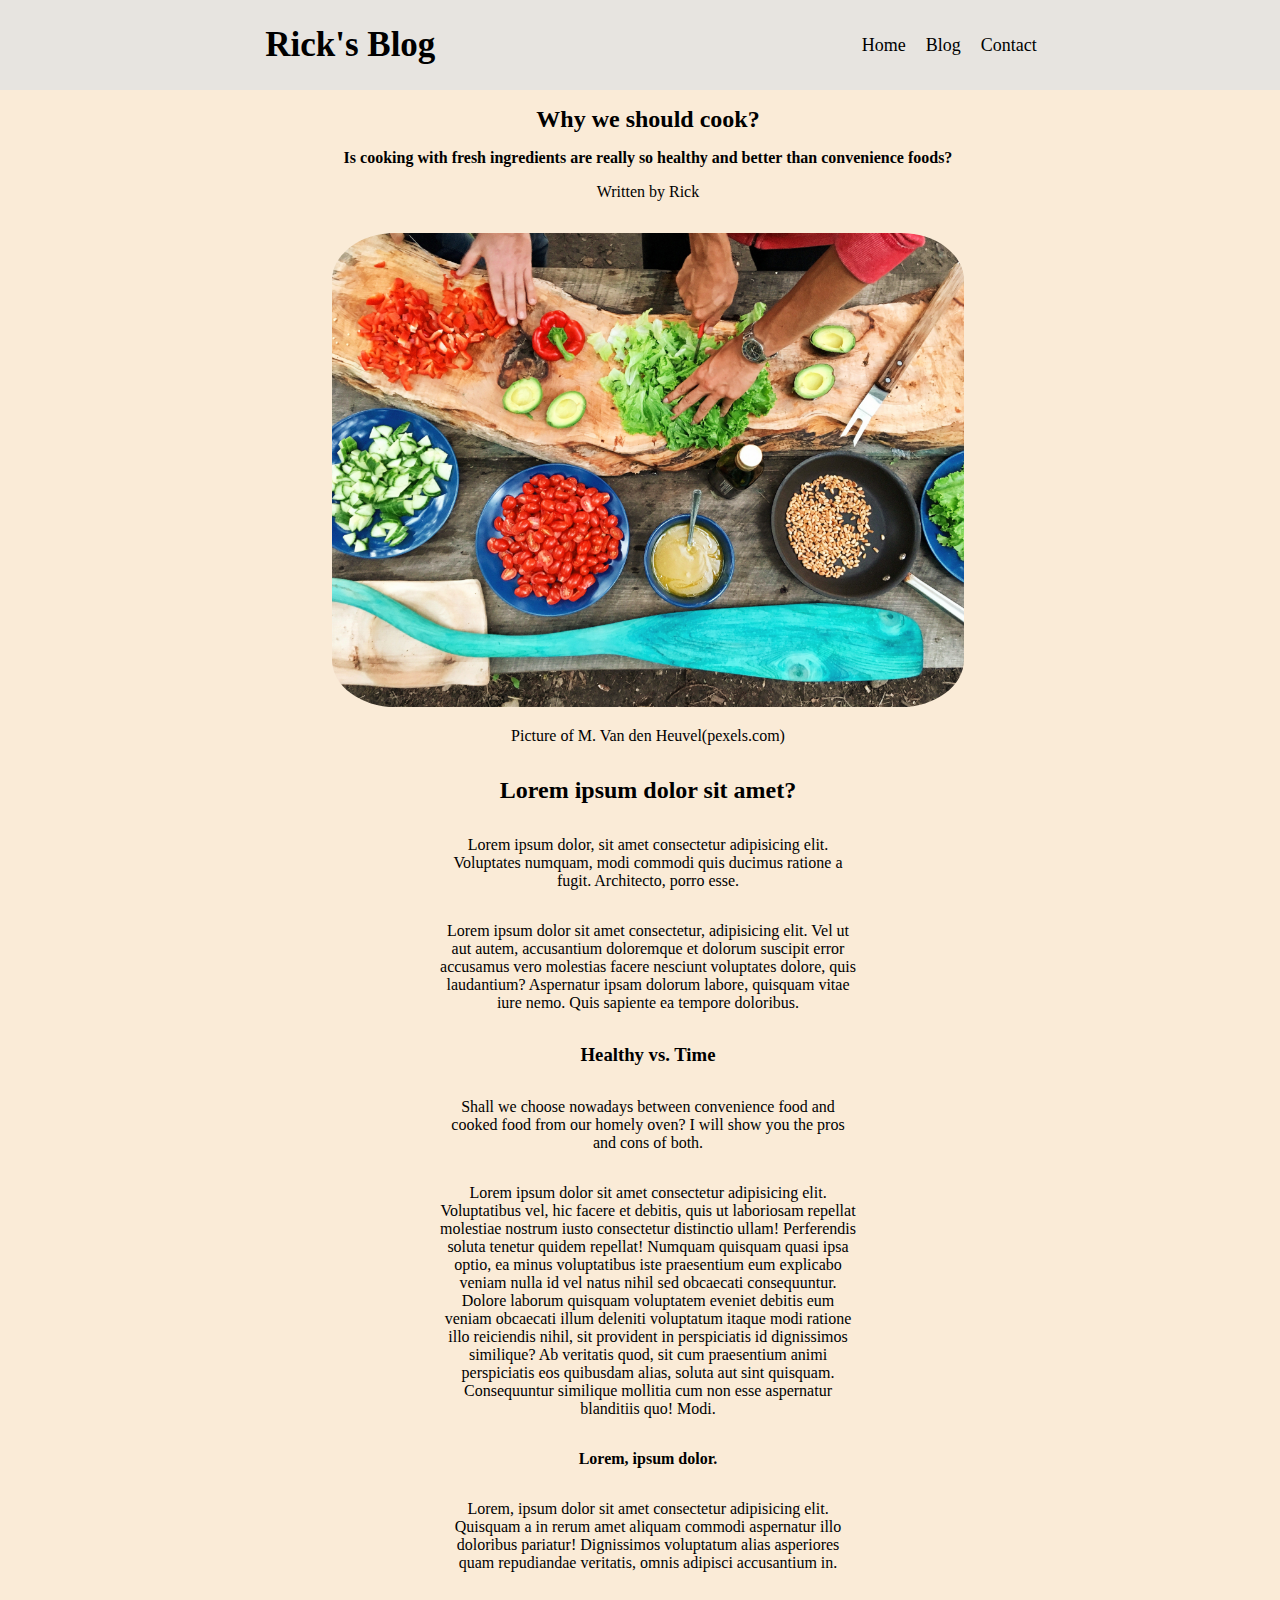
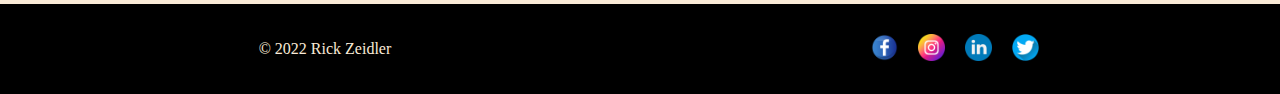
==== blog.html @ 9a5e8485 "first commit" ====
<!DOCTYPE html>
<html lang="en">
<head>
    <meta charset="UTF-8">
    <meta http-equiv="X-UA-Compatible" content="IE=edge">
    <meta name="description" content="Rick is a professional cook, outdoor enthusiasm and always curious to discover unknown things and places!">
    <meta name="robots" content="index, follow">
    <meta name="viewport" content="width=device-width, initial-scale=1.0">
    <link rel="stylesheet" href="/styles/main.css">
    <link rel="shortcut icon" href="/icons/birdhouse_tweet_twitter_icon_127117.png" type="image/x-icon">
    <title>Blog Post</title>
</head>
<body>
    <header class="header">
        <nav>
            <div class="logo">
                <a href="index.html">
                    <h1>Rick's Blog</h1>
                </a>
            </div>
            <div class="nav-links">
                <ul class="menu">
                    <li><a href="index.html">Home</a></li>
                   <li><a href="blog.html">Blog</a></li>
                   <li><a href="#contact">Contact</a></li>
                </ul>
            </div>
         </nav>
    </header>
    <main class="blog-main">
        <header class="header-article">
            <h2>Why we should cook?</h2>
            <h4>Is cooking with fresh ingredients are really so healthy and better than convenience foods? </h4>
            <p>Written by Rick</p>
        </header>
        <article class="article">
            <figure class="blog-img">
                <img src="/IMG/pexels-maarten-van-den-heuvel-2284166.jpg" alt="cooking">
                <figcaption>Picture of M. Van den Heuvel(pexels.com)</figcaption>
            </figure>
            <div class="random-post">
            <h2>Lorem ipsum dolor sit amet?</h2>
            <p>Lorem ipsum dolor, sit amet consectetur adipisicing elit.
                Voluptates numquam, modi commodi quis ducimus ratione a fugit. Architecto, porro esse.
            </p>
            <p>Lorem ipsum dolor sit amet consectetur, adipisicing elit. Vel ut aut autem,
                accusantium doloremque et dolorum suscipit error accusamus vero molestias 
                facere nesciunt voluptates dolore, quis laudantium? Aspernatur ipsam dolorum labore, 
                quisquam vitae iure nemo. Quis sapiente ea tempore doloribus.
            </p>
            <h3>Healthy vs. Time</h3>
            <p>Shall we choose nowadays between convenience food and cooked food from our homely oven? I will show you the pros and cons of both.</p>
            <p>Lorem ipsum dolor sit amet consectetur adipisicing elit. Voluptatibus vel, hic facere et debitis, quis ut laboriosam repellat molestiae nostrum iusto consectetur distinctio ullam! Perferendis soluta tenetur quidem repellat! Numquam quisquam quasi ipsa optio, ea minus voluptatibus iste praesentium eum explicabo veniam nulla id vel natus nihil sed obcaecati consequuntur. Dolore laborum quisquam voluptatem eveniet debitis eum veniam obcaecati illum deleniti voluptatum itaque modi ratione illo reiciendis nihil, sit provident in perspiciatis id dignissimos similique? Ab veritatis quod, sit cum praesentium animi perspiciatis eos quibusdam alias, soluta aut sint quisquam. Consequuntur similique mollitia cum non esse aspernatur blanditiis quo! Modi.</p>
            <h4>Lorem, ipsum dolor.</h4>
            <p>Lorem, ipsum dolor sit amet consectetur adipisicing elit. Quisquam a in rerum amet aliquam commodi aspernatur illo doloribus pariatur! Dignissimos voluptatum alias asperiores quam repudiandae veritatis, omnis adipisci accusantium in.</p>
            </div>
        </article>
    </main>
    <footer class="footer">
        <p> &#169; 2022 Rick Zeidler</p>
        <section class="contacta" id="contact">
            <div class="sm-footer">
                <ul class ="menu">
                    <li><a href="#"><img src="/icons/facebook.png" alt=""></a></li>
                    <li><a href="#"><img src="/icons/instagram.png" alt=""></a></li>
                    <li><a href="#"><img src="/icons/linkedin.png" alt=""></a></li>
                    <li><a href="#"><img src="/icons/twitter.png" alt=""></a></li>
                </ul>
            </div>
        </section>
    </footer>
</body>
</html>
---- styles/main.css ----
/* style-sheet for mobile devices*/
@import "mobile.css" (max-width: 600px);

/* style-sheet for tablet devices*/
@import "tablet.css" (min-width: 601px) and (max-width: 1280px);

/* style-sheet for bigger devices than 1080px*/
@import "desktop.css" (max-width: 1920px);

/* global settings */
* {
  padding: 0;
  margin: 0;
  box-sizing: border-box;
}

html {
  font-size: 100%;
  background: antiquewhite;
}

li {
  list-style: none;
}

a {
  text-decoration: none;
  color: black;
}

h1,h2,h3,h4,p,figcaption {
  text-align: center;
  margin: 1rem;
}

hr {
  margin: 1.5rem;
}

.sm-footer > img{
  width: 3vh;
}

figure {
  width: 100%;
}

nav {
  width: 100%;
  display: flex;
  justify-content: space-around;
  min-height: 10vh;
  align-items: center;
  background: rgba(226, 226, 226, .8);
  padding: 0 25px;
  transition: 0.3s;
}

.logo a{
  display: block;
}

.logo a h1 {
  display: block;
  width: 100%;
  font-size: 35px;
}

.nav-links {
  display: flex;
  justify-content: space-between;
  align-items: center;
}

.menu {
  display: flex;
  justify-content: center;
  flex-direction: row;
  align-items: center;
  z-index: 1;
  transition: 0.5s;
}

.menu li a {
  display: block;
  padding: 20px 10px;
  font-size: 18px;
  line-height: 1;
  transition: 0.3s;
}

.menu li a:hover {
  box-shadow: 0 -5px 0 black inset,
  500px 0 0 rgba(230, 227, 227, 0.03) inset;
  padding: 30px 25px 30px 25px;
  color: coral;
}

.sm-footer img{
  width: 3vh;
}

/* content section home site */
.content-container {
  display: grid;
  grid-template-columns: 1fr 3fr;
  grid-template-rows: minmax(100px, auto);
  grid-template-areas: 
  "left-content right-content"
  "left-content right-content";
}

.content-container h2 {
  display: block;
  margin: 2rem;
  text-decoration: underline;
}

/* styles for author content */
.left-content {
  border-right: 1px solid gray;
  height: 750px;
  margin-right: 2rem;
  display: flex;
  justify-content: center;
  align-items: center;
}

.author-img figure {
  margin: 3rem;
}

.author-img img {
  width: 15vw;
  border-radius: 50%;
  border: 1px solid black;
  display: block;
  position: relative;
}

/* styles for the grid categories */
.featured-articles {
  display: grid;
  grid-template-columns: 1fr 1fr;
  grid-template-rows: 1fr 1fr;
  grid-template-areas: 
  " a b "
  " a b "
  " c d "
  " c d ";
  gap: 1.5rem;
  text-align: center;
  justify-content: center;
  align-items: center;
}

.a {
  grid-area: a;
}

figure a:hover {
  color: coral;
}

.b {
  grid-area: b;
}
.c {
  grid-area: c;
}
.d {
  grid-area: d;
}

.box {
  border-radius: 5px;
}

.box img {
  width: 60%;
  height: 60%;
  border: 1px solid black;
  border-radius: 50%;
  margin-top: 1rem;
}

.box:hover {
  transform: scale(1.2) perspective(1px);
  font-weight: bold;
  color: coral;
}

/* blog site settings */
.blog-main {
  display: grid;
  grid-template-columns: 1fr;
  grid-template-rows: auto;
  grid-template-areas: 
  " ha ha"
  " article"
  " article"
  " ra";
  justify-content: center;
  align-items: center;
  gap: 1rem;
  text-align: center;
}

.header-article {
  grid-area: ha;
}

.article {
  grid-area: article;
}

.article > .blog-img img{
  width: 50%;
  border-radius: 10%;
}

.random-post {
  grid-area: ra;
  width: 50vh;
  display: inline-grid;
  text-align: center;
}

/* global footer */  
.footer {
    display: grid;
    grid-template-columns: 1fr 1fr;
    grid-template-rows: auto;
    grid-template-areas: 
    "p sm-footer";
    color: antiquewhite;
    background: black;
    justify-content: space-around;
    align-items: center;
    min-height: 10vh;
    padding: 10px;
}
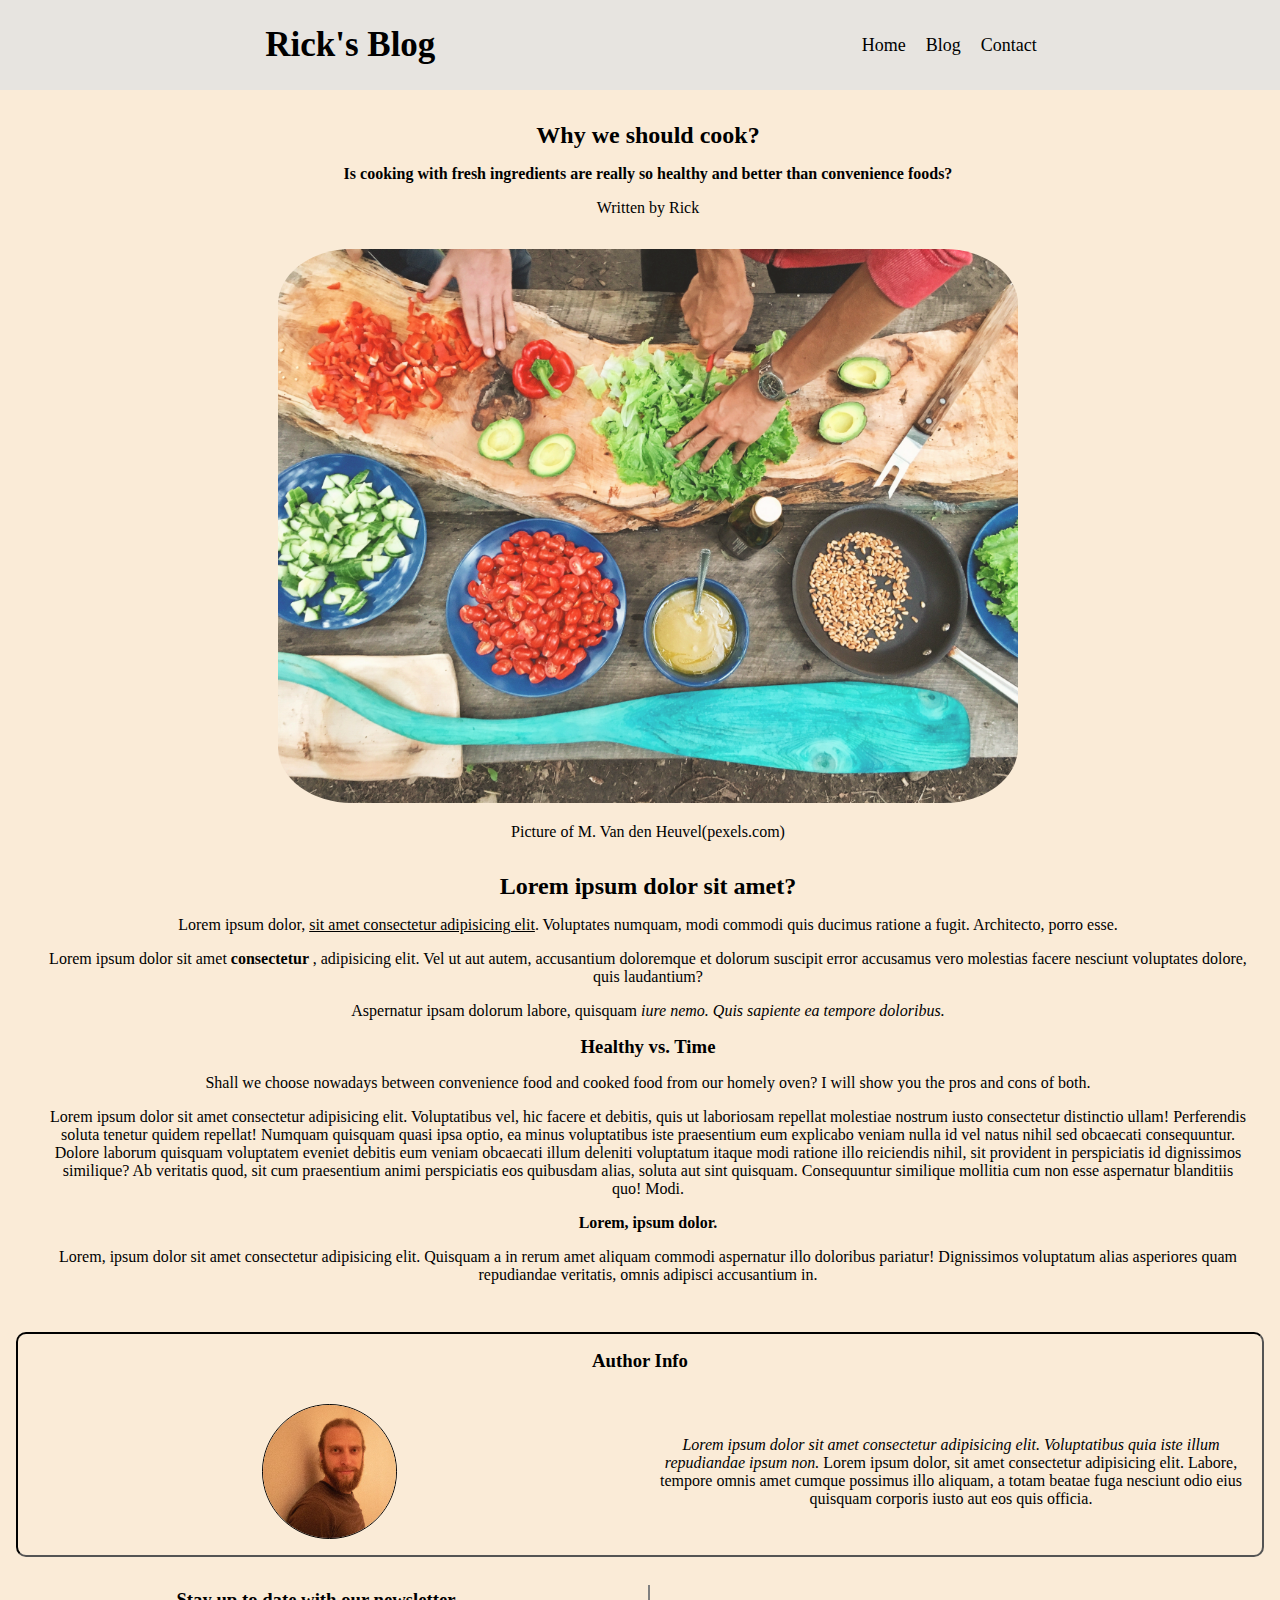
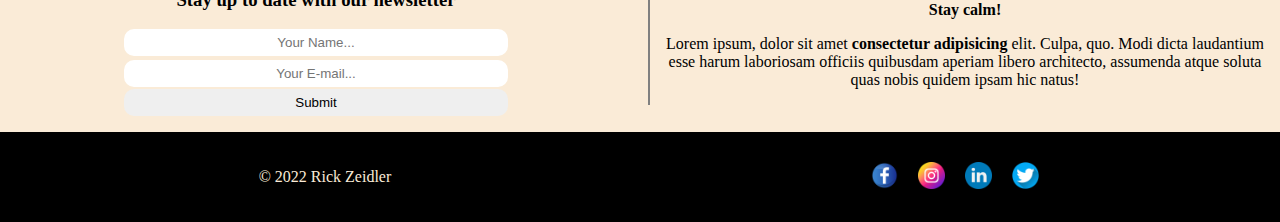
==== commit 48f15a06: "second commit" ====
--- a/blog.html
+++ b/blog.html
@@ -40,14 +40,18 @@
             </figure>
             <div class="random-post">
             <h2>Lorem ipsum dolor sit amet?</h2>
-            <p>Lorem ipsum dolor, sit amet consectetur adipisicing elit.
+            <p>Lorem ipsum dolor, <u> sit amet consectetur adipisicing elit</u>.
                 Voluptates numquam, modi commodi quis ducimus ratione a fugit. Architecto, porro esse.
             </p>
-            <p>Lorem ipsum dolor sit amet consectetur, adipisicing elit. Vel ut aut autem,
+            <p>Lorem ipsum dolor sit amet <b> consectetur </b>, adipisicing elit. Vel ut aut autem,
                 accusantium doloremque et dolorum suscipit error accusamus vero molestias 
-                facere nesciunt voluptates dolore, quis laudantium? Aspernatur ipsam dolorum labore, 
-                quisquam vitae iure nemo. Quis sapiente ea tempore doloribus.
+                facere nesciunt voluptates dolore, quis laudantium? 
             </p>
+            <blockquote>
+                Aspernatur ipsam dolorum labore, 
+                quisquam <em> iure nemo. Quis sapiente ea tempore doloribus.</em>
+
+            </blockquote>
             <h3>Healthy vs. Time</h3>
             <p>Shall we choose nowadays between convenience food and cooked food from our homely oven? I will show you the pros and cons of both.</p>
             <p>Lorem ipsum dolor sit amet consectetur adipisicing elit. Voluptatibus vel, hic facere et debitis, quis ut laboriosam repellat molestiae nostrum iusto consectetur distinctio ullam! Perferendis soluta tenetur quidem repellat! Numquam quisquam quasi ipsa optio, ea minus voluptatibus iste praesentium eum explicabo veniam nulla id vel natus nihil sed obcaecati consequuntur. Dolore laborum quisquam voluptatem eveniet debitis eum veniam obcaecati illum deleniti voluptatum itaque modi ratione illo reiciendis nihil, sit provident in perspiciatis id dignissimos similique? Ab veritatis quod, sit cum praesentium animi perspiciatis eos quibusdam alias, soluta aut sint quisquam. Consequuntur similique mollitia cum non esse aspernatur blanditiis quo! Modi.</p>
@@ -56,6 +60,34 @@
             </div>
         </article>
     </main>
+    <section class="bauthor">
+        <div class="bh3">
+            <h3>Author Info</h3>
+        </div>
+        <div class="bauthor-img">
+            <figure>
+                <img src="/IMG/Me.jpeg" alt="picture of the author">
+            </figure>
+        </div>
+        <p><em>Lorem ipsum dolor sit amet consectetur adipisicing elit. Voluptatibus quia iste illum repudiandae ipsum non.</em>
+            Lorem ipsum dolor, sit amet consectetur adipisicing elit. Labore, tempore omnis amet cumque possimus illo aliquam, a totam beatae fuga nesciunt odio eius quisquam corporis iusto aut eos quis officia.
+        </p>
+    </section>
+    <section class="submit">
+        <div class="b-submit">
+            <h3>Stay up to date with our newsletter</h3>
+            <label for="name"></label>
+            <input class="name" type="name" placeholder="Your Name...">
+            <label for="E-mail"></label>
+            <input class="email" type="email" name="email" id="E-mail" placeholder="Your E-mail...">
+            <label for="Submit"></label>
+            <input class= "button" type="button" value="Submit">
+        </div>
+        <div class="p-submit">
+            <h4>Stay calm!</h4>
+            <p>Lorem ipsum, dolor sit amet <b>consectetur adipisicing</b> elit. Culpa, quo. Modi dicta laudantium esse harum laboriosam officiis quibusdam aperiam libero architecto, assumenda atque soluta quas nobis quidem ipsam hic natus!</p>
+        </div>
+    </section>
     <footer class="footer">
         <p> &#169; 2022 Rick Zeidler</p>
         <section class="contacta" id="contact">
--- a/styles/main.css
+++ b/styles/main.css
@@ -19,8 +19,17 @@
   background: antiquewhite;
 }
 
+body {
+  width: 100%;
+}
+
 li {
   list-style: none;
+}
+
+header > nav{
+  min-width: 100%;
+  background: rgba(226, 226, 226, .8);
 }
 
 a {
@@ -51,7 +60,7 @@
   justify-content: space-around;
   min-height: 10vh;
   align-items: center;
-  background: rgba(226, 226, 226, .8);
+  
   padding: 0 25px;
   transition: 0.3s;
 }
@@ -103,39 +112,28 @@
 /* content section home site */
 .content-container {
   display: grid;
-  grid-template-columns: 1fr 3fr;
-  grid-template-rows: minmax(100px, auto);
-  grid-template-areas: 
-  "left-content right-content"
-  "left-content right-content";
+  grid-template-columns: 0.5fr 1fr 0.5fr;
+  grid-template-rows: auto;
+  grid-template-areas: 
+  " l-bar featured-articles r-bar";
+  justify-content: center;
+  align-items: center;
+  text-align: center;
+}
+
+.bar{
+  grid-area: l-bar;
+}
+
+.r-bar {
+  grid-area: r-bar;
 }
 
 .content-container h2 {
   display: block;
   margin: 2rem;
+  font-size: 20px;
   text-decoration: underline;
-}
-
-/* styles for author content */
-.left-content {
-  border-right: 1px solid gray;
-  height: 750px;
-  margin-right: 2rem;
-  display: flex;
-  justify-content: center;
-  align-items: center;
-}
-
-.author-img figure {
-  margin: 3rem;
-}
-
-.author-img img {
-  width: 15vw;
-  border-radius: 50%;
-  border: 1px solid black;
-  display: block;
-  position: relative;
 }
 
 /* styles for the grid categories */
@@ -145,10 +143,8 @@
   grid-template-rows: 1fr 1fr;
   grid-template-areas: 
   " a b "
-  " a b "
-  " c d "
   " c d ";
-  gap: 1.5rem;
+  gap: 1em;
   text-align: center;
   justify-content: center;
   align-items: center;
@@ -177,8 +173,7 @@
 }
 
 .box img {
-  width: 60%;
-  height: 60%;
+  width: 70%;
   border: 1px solid black;
   border-radius: 50%;
   margin-top: 1rem;
@@ -199,11 +194,14 @@
   " ha ha"
   " article"
   " article"
-  " ra";
+  " ra"
+  "bim "
+  "subi";
   justify-content: center;
   align-items: center;
   gap: 1rem;
   text-align: center;
+  margin: 1rem;
 }
 
 .header-article {
@@ -212,18 +210,133 @@
 
 .article {
   grid-area: article;
+  display: grid;
+  grid-template-columns: 1fr;
+  grid-template-areas: 
+  "aimg"
+  "ra ";
+  justify-content: center;
+  align-items: center;
+  text-align: center;
+}
+
+.blog-img {
+  grid-template-areas: aimg;
 }
 
 .article > .blog-img img{
-  width: 50%;
+  width: 60%;
   border-radius: 10%;
+  opacity: 85%;
 }
 
 .random-post {
   grid-area: ra;
-  width: 50vh;
+}
+
+blockquote{
+  display: block;
+  margin-top: 1em;
+  margin-bottom: 1em;
+  margin-left: 40px;
+  margin-right: 40px;
+}
+
+.bauthor {
+  border: 2px inset black;
+  border-radius: 10px;
+  display: grid;
+  grid-template-columns:  1fr  1fr ;
+  grid-template-rows: auto;
+  grid-template-areas: 
+  "bh3 bh3"
+  "bim p1";
+  justify-content: center;
+  align-items: center;
+  text-align: center;
+  margin: 1rem;
+}
+
+.bauthor-img {
+  grid-area: bim;
+  margin: 1rem;
   display: inline-grid;
-  text-align: center;
+  justify-content: center;
+  align-items: center;
+}
+
+.bh3 {
+  grid-area: bh3;
+}
+
+.bauthor p {
+  grid-area: p1;
+}
+
+.bauthor-img img {
+  width: 15vh;
+  display: block;
+  border-radius: 50%;
+  border: 1px solid black;
+}
+
+.submit {
+  grid-area: subi;
+  display: grid;
+  grid-template-columns: 1fr 1fr;
+  grid-template-rows: auto;
+  grid-template-areas: 
+  "b-sub p-su";
+  gap: 1rem;
+  margin-bottom: 1em;
+  justify-content: center;
+  align-items: center;
+}
+
+.b-submit {
+  grid-area: b-sub;
+  display: block;
+  text-align: center;
+}
+
+.name {
+  width: 30vw;
+  height: 3vh;
+  border-radius: 10px;
+  border-style: none;
+  margin: 2px;
+  text-align: center;
+}
+
+.email {
+  border-radius: 10px;
+  width: 30vw;
+  height: 3vh;
+  border-style: none;
+  margin: 2px ;
+  text-align: center;
+}
+
+.button {
+  width: 30vw;
+  height: 3vh;
+  border-radius: 10px;
+  border-style: none;
+  text-align: center;
+}
+
+.button:hover {
+  background: crimson;
+  color: antiquewhite;
+}
+
+.p-submit {
+  grid-area: p-su;
+  display: block;
+  text-align: center;
+  justify-content: center;
+  align-items: center;
+  border-left: 2px solid gray;
 }
 
 /* global footer */  
